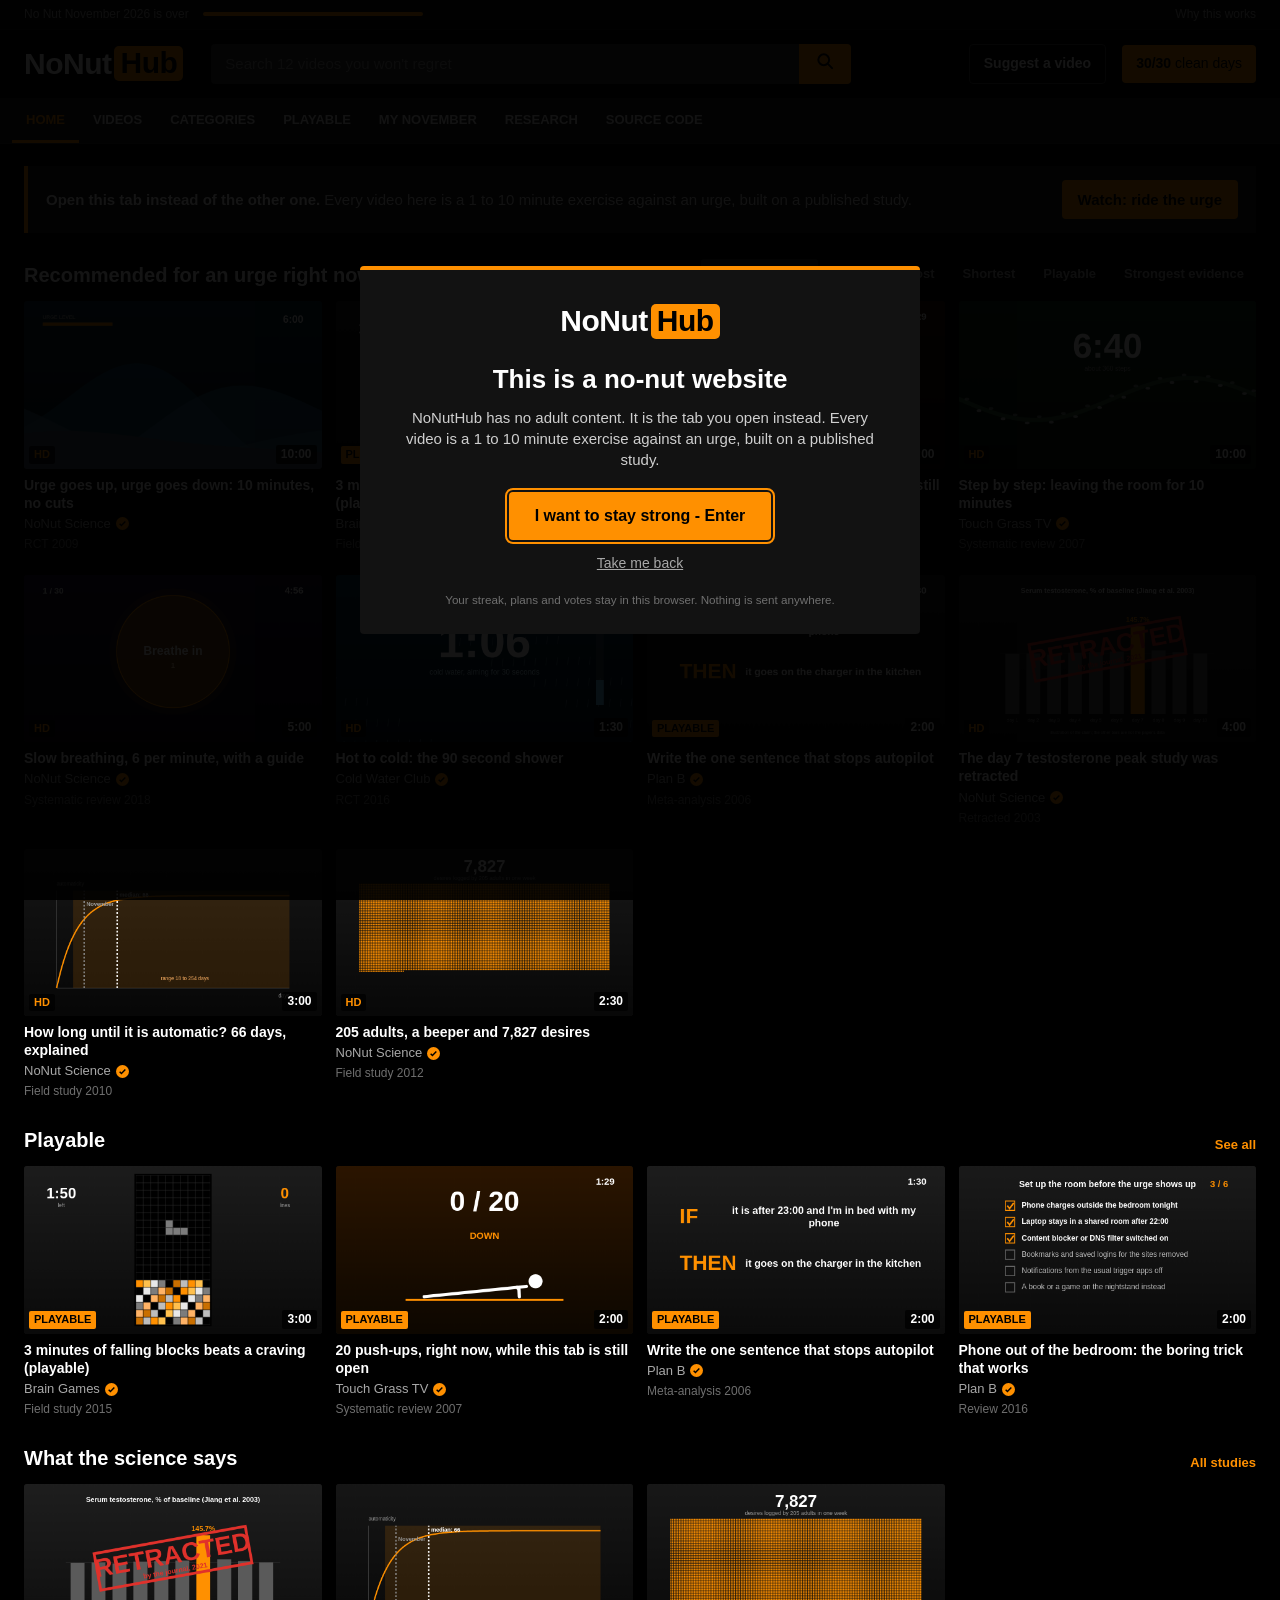
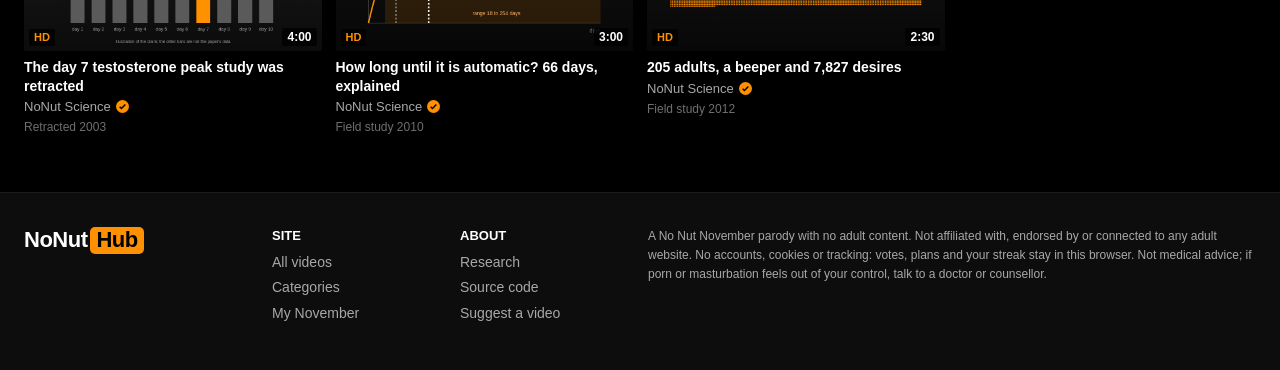
==== docs/index.html @ d83aa3be "NoNutHub: study-backed No Nut November videos in a tube-site look Twelve in-browser exercises (urge " ====
<!doctype html>
<html lang="en">
<head>
<meta charset="utf-8">
<meta name="viewport" content="width=device-width, initial-scale=1">
<title>NoNutHub</title>
<meta name="description" content="The tab you open instead. Every video is a 1 to 10 minute exercise against an urge, built on a published study. A No Nut November parody with zero adult content.">
<meta property="og:title" content="NoNutHub">
<meta property="og:description" content="The tab you open instead. Twelve study-backed videos for No Nut November, zero adult content.">
<meta property="og:image" content="https://eneserdo.github.io/nonuthub/og.png">
<meta property="og:url" content="https://eneserdo.github.io/nonuthub/">
<meta name="twitter:card" content="summary_large_image">
<meta name="theme-color" content="#000000">
<link rel="icon" href="icon.svg" type="image/svg+xml">
<link rel="stylesheet" href="style.css">
</head>
<body>
<div class="topbar">
  <span id="nov-label">No Nut November 2026</span>
  <div id="nov-bar"><i></i></div>
  <a href="#/research">Why this works</a>
</div>

<header class="head">
  <button id="menu" class="menu" aria-label="Menu"><span></span><span></span><span></span></button>
  <a class="logo" href="#/" aria-label="NoNutHub home"><span class="l1">NoNut</span><span class="l2">Hub</span></a>
  <form id="search" class="search" role="search">
    <input id="q" type="search" placeholder="Search 12 videos you won't regret" autocomplete="off" aria-label="Search">
    <button aria-label="Search"><svg viewBox="0 0 24 24"><circle cx="10.5" cy="10.5" r="6.5" fill="none" stroke="currentColor" stroke-width="2.4"/><path d="m15.5 15.5 5 5" stroke="currentColor" stroke-width="2.4" stroke-linecap="round"/></svg></button>
  </form>
  <div class="right">
    <a class="upload" href="https://github.com/eneserdo/nonuthub/issues/new?title=Video%20idea%3A%20&body=Study%20(DOI%20link)%3A%0A%0AWhat%20the%20video%20would%20do%3A%0A" target="_blank" rel="noopener">Suggest a video</a>
    <a id="streak-pill" class="pill" href="#/streak"><b>Day 0</b></a>
  </div>
</header>

<nav class="nav">
  <a href="#/" data-r="home">Home</a>
  <a href="#/videos" data-r="videos">Videos</a>
  <a href="#/categories" data-r="categories">Categories</a>
  <a href="#/videos?s=playable" data-r="playable">Playable</a>
  <a href="#/streak" data-r="streak">My November</a>
  <a href="#/research" data-r="research">Research</a>
  <a href="https://github.com/eneserdo/nonuthub" target="_blank" rel="noopener">Source code</a>
</nav>

<main id="main" class="wrap"></main>

<footer class="foot">
  <div class="wrap cols">
    <a class="logo small" href="#/"><span class="l1">NoNut</span><span class="l2">Hub</span></a>
    <div><h4>Site</h4><a href="#/videos">All videos</a><a href="#/categories">Categories</a><a href="#/streak">My November</a></div>
    <div><h4>About</h4><a href="#/research">Research</a><a href="https://github.com/eneserdo/nonuthub">Source code</a><a href="https://github.com/eneserdo/nonuthub/issues">Suggest a video</a></div>
    <p class="legal">A No Nut November parody with no adult content. Not affiliated with, endorsed by or connected to any adult website.
      No accounts, cookies or tracking: votes, plans and your streak stay in this browser. Not medical advice; if porn or masturbation
      feels out of your control, talk to a doctor or counsellor.</p>
  </div>
</footer>

<div id="gate" class="gate" role="dialog" aria-modal="true" aria-labelledby="gate-h">
  <div class="gate-box">
    <a class="logo" href="#/"><span class="l1">NoNut</span><span class="l2">Hub</span></a>
    <h2 id="gate-h">This is a no-nut website</h2>
    <p>NoNutHub has no adult content. It is the tab you open instead. Every video is a 1 to 10 minute exercise against an urge,
      built on a published study.</p>
    <button id="enter" class="btn btn-or big">I want to stay strong - Enter</button>
    <a class="exit" href="https://en.wikipedia.org/wiki/No_Nut_November">Take me back</a>
    <small>Your streak, plans and votes stay in this browser. Nothing is sent anywhere.</small>
  </div>
</div>
<script type="module" src="app.js"></script>
</body>
</html>
---- docs/style.css ----
:root {
  --bg: #000; --bar: #1b1b1b; --panel: #151515; --line: #2c2c2c; --text: #fff; --muted: #a8a8a8; --dim: #6f6f6f;
  --or: #ff9000; --or-hi: #ffa733; --green: #6fbf3b;
  --font: Arial, Helvetica, sans-serif;
  color-scheme: dark;
}
* { box-sizing: border-box; }
html { -webkit-text-size-adjust: 100%; }
body { margin: 0; background: var(--bg); color: var(--text); font: 14px/1.4 var(--font); }
a { color: inherit; text-decoration: none; }
button { font: inherit; color: inherit; cursor: pointer; }
:focus-visible { outline: 2px solid var(--or); outline-offset: 2px; }
.wrap { max-width: 1480px; margin: 0 auto; padding: 0 24px; }

/* logo: white word, black word on an orange tile */
.logo { display: inline-flex; align-items: center; font: bold 30px/1 var(--font); letter-spacing: -.5px; white-space: nowrap; }
.logo .l1 { color: #fff; padding-right: 3px; }
.logo .l2 { background: var(--or); color: #000; border-radius: 5px; padding: 2px 6px 3px; }
.logo.small { font-size: 22px; }

/* top strip */
.topbar { display: flex; align-items: center; gap: 14px; padding: 6px 24px; background: #0e0e0e; color: var(--muted); font-size: 12px; border-bottom: 1px solid #191919; }
#nov-bar { flex: 0 1 220px; height: 4px; background: #2a2a2a; border-radius: 2px; overflow: hidden; }
#nov-bar i { display: block; height: 100%; width: 0; background: var(--or); }
.topbar a { margin-left: auto; color: var(--muted); }
.topbar a:hover { color: var(--or); }

/* header */
.head { display: flex; align-items: center; gap: 28px; padding: 14px 24px; background: #000; }
.menu { display: none; background: none; border: 0; padding: 6px; }
.menu span { display: block; width: 22px; height: 2px; margin: 5px 0; background: #fff; }
.search { flex: 1; max-width: 640px; display: flex; height: 40px; }
.search input { flex: 1; min-width: 0; border: 0; border-radius: 4px 0 0 4px; padding: 0 14px; background: #2f2f2f; color: #fff; font: 15px var(--font); }
.search input::placeholder { color: #8d8d8d; }
.search input:focus { outline: none; background: #3a3a3a; }
.search button { width: 52px; border: 0; border-radius: 0 4px 4px 0; background: var(--or); color: #000; }
.search button:hover { background: var(--or-hi); }
.search svg { width: 20px; height: 20px; }
.right { margin-left: auto; display: flex; align-items: center; gap: 16px; }
.upload { color: #fff; font-weight: bold; padding: 9px 14px; border: 1px solid #3b3b3b; border-radius: 4px; }
.upload:hover { border-color: var(--or); color: var(--or); }
.pill { background: var(--or); color: #000; padding: 9px 14px; border-radius: 4px; white-space: nowrap; }
.pill:hover { background: var(--or-hi); }

/* nav row */
.nav { display: flex; gap: 0; padding: 0 12px; background: var(--bar); border-bottom: 1px solid #262626; overflow-x: auto; scrollbar-width: none; }
.nav a { padding: 13px 14px 11px; font-weight: bold; text-transform: uppercase; font-size: 13px; color: #e6e6e6; border-bottom: 3px solid transparent; white-space: nowrap; }
.nav a:hover { color: var(--or); }
.nav a.on { color: var(--or); border-bottom-color: var(--or); }

/* buttons */
.btn { display: inline-block; border: 0; border-radius: 4px; padding: 9px 16px; background: #2d2d2d; color: #fff; font-weight: bold; }
.btn:hover { background: #3a3a3a; }
.btn-or { background: var(--or); color: #000; }
.btn-or:hover { background: var(--or-hi); }
.btn.big { padding: 13px 26px; font-size: 16px; }

/* promo strip */
.promo { display: flex; align-items: center; justify-content: space-between; gap: 20px; margin: 22px 0 6px; padding: 14px 18px; background: var(--panel); border-left: 4px solid var(--or); color: #ddd; font-size: 15px; }
.promo b { color: #fff; }

/* section heads + sort tabs */
.sec-head { display: flex; align-items: flex-end; justify-content: space-between; gap: 16px; flex-wrap: wrap; margin: 26px 0 12px; }
.sec-head h2 { margin: 0; font-size: 20px; }
.sec-head h2 small { color: var(--muted); font-weight: normal; font-size: 14px; margin-left: 6px; }
.sorts { display: flex; gap: 4px; flex-wrap: wrap; }
.sorts a { padding: 6px 12px; border-radius: 3px; color: var(--muted); font-weight: bold; font-size: 13px; }
.sorts a:hover { color: #fff; }
.sorts a.on { background: #2b2b2b; color: var(--or); }
.more { color: var(--or); font-weight: bold; font-size: 13px; }
.more:hover { text-decoration: underline; }

/* video grid */
.grid { display: grid; grid-template-columns: repeat(auto-fill, minmax(250px, 1fr)); gap: 22px 14px; }
.card, .cat { display: block; min-width: 0; }
.thumb { position: relative; aspect-ratio: 16 / 9; background: #111; border-radius: 3px; overflow: hidden; }
.thumb canvas { display: block; width: 100%; height: 100%; }
.card:hover .thumb, .cat:hover .thumb { outline: 2px solid var(--or); outline-offset: -2px; }
.dur { position: absolute; right: 5px; bottom: 5px; padding: 1px 5px; border-radius: 2px; background: rgba(0,0,0,.8); font-size: 12px; font-weight: bold; }
.badge { position: absolute; left: 5px; bottom: 5px; padding: 1px 5px; border-radius: 2px; background: rgba(0,0,0,.8); color: var(--or); font-size: 11px; font-weight: bold; }
.badge.play { background: var(--or); color: #000; }
.meta { display: flex; flex-direction: column; gap: 3px; padding-top: 7px; }
.title { font-weight: bold; font-size: 14px; line-height: 1.3; display: -webkit-box; -webkit-line-clamp: 2; -webkit-box-orient: vertical; overflow: hidden; }
.card:hover .title, .cat:hover .title { color: var(--or); }
.chan { display: flex; align-items: center; gap: 5px; color: var(--muted); font-size: 13px; }
.ok { width: 13px; height: 13px; fill: var(--or); flex: none; }
.stats { display: flex; justify-content: space-between; gap: 8px; color: var(--dim); font-size: 12px; }
.rate { color: var(--green); font-weight: bold; }
.cats .title { display: block; margin-top: 8px; font-size: 16px; }
.cats .title em { color: var(--muted); font-style: normal; font-weight: normal; }
.cat .sub { color: var(--muted); font-size: 13px; }

/* search */
.noresults { margin: 30px 0 10px; padding: 26px; background: var(--panel); border-radius: 4px; }
.noresults h2 { margin: 0 0 8px; font-size: 22px; }
.noresults p { margin: 0; max-width: 70ch; color: #cfcfcf; font-size: 15px; }
.empty { color: var(--muted); }

/* watch page */
.watch { display: grid; grid-template-columns: minmax(0, 1fr) 360px; gap: 26px; margin-top: 22px; }
.player { position: relative; background: #000; aspect-ratio: 16 / 9; overflow: hidden; }
.player:focus { outline: none; }
.player canvas { display: block; width: 100%; height: 100%; }
.bigplay { position: absolute; inset: 50% auto auto 50%; width: 84px; height: 84px; margin: -42px 0 0 -42px; border: 0; border-radius: 50%; background: rgba(0,0,0,.65); display: none; }
.bigplay svg { width: 44px; height: 44px; fill: #fff; margin-left: 4px; }
.player.paused .bigplay { display: block; }
.bigplay:hover { background: var(--or); }
.bigplay:hover svg { fill: #000; }
.ctrl { position: absolute; left: 0; right: 0; bottom: 0; display: flex; align-items: center; gap: 12px; padding: 8px 12px; background: linear-gradient(transparent, rgba(0,0,0,.85)); }
.pp { width: 28px; height: 28px; border: 0; background: none; position: relative; }
.pp::before { content: ""; position: absolute; inset: 6px 6px 6px 9px; background: #fff; clip-path: polygon(0 0, 100% 50%, 0 100%); }
.pp.on::before { inset: 6px 8px; clip-path: polygon(0 0, 35% 0, 35% 100%, 0 100%, 0 0, 65% 0, 100% 0, 100% 100%, 65% 100%, 65% 0); }
.time { font-size: 13px; font-variant-numeric: tabular-nums; white-space: nowrap; }
.bar { flex: 1; height: 5px; background: rgba(255,255,255,.25); cursor: pointer; border-radius: 3px; }
.bar i { display: block; height: 100%; width: 0; background: var(--or); border-radius: 3px; }
.fs { border: 0; background: none; width: 28px; height: 28px; padding: 2px; }
.ui:not(:empty) { padding: 14px; background: var(--panel); border-top: 2px solid var(--or); }
.pad { display: flex; gap: 8px; flex-wrap: wrap; }
.plan { display: flex; flex-wrap: wrap; gap: 10px; align-items: center; }
.plan label { display: flex; gap: 8px; align-items: center; flex: 1 1 320px; font-weight: bold; }
.plan input { flex: 1; min-width: 0; height: 38px; border: 1px solid #3a3a3a; border-radius: 4px; background: #222; color: #fff; padding: 0 10px; font: 14px var(--font); }
.plan input:focus { border-color: var(--or); outline: none; }
.saved { color: var(--green); font-weight: bold; }
.checks { display: grid; grid-template-columns: repeat(auto-fill, minmax(300px, 1fr)); gap: 8px 18px; }
.checks label { display: flex; gap: 10px; align-items: center; cursor: pointer; }
.checks input { width: 18px; height: 18px; accent-color: var(--or); }
.watch h1 { font-size: 22px; margin: 16px 0 10px; line-height: 1.25; }
.vbar { display: flex; align-items: center; justify-content: space-between; gap: 12px; flex-wrap: wrap; color: var(--muted); }
.acts { display: flex; gap: 8px; flex-wrap: wrap; }
.acts button, .acts a { border: 0; border-radius: 4px; padding: 8px 14px; background: #262626; font-weight: bold; font-size: 13px; }
.acts button:hover, .acts a:hover { background: #333; color: var(--or); }
.vote.up.pulse { background: var(--or); color: #000; }
.ratebar { height: 3px; margin-top: 10px; background: #3a3a3a; }
.ratebar i { display: block; height: 100%; width: 0; background: var(--green); }
.chanrow { display: flex; align-items: center; gap: 12px; padding: 14px 0; border-bottom: 1px solid var(--line); }
.chanrow div { display: flex; flex-direction: column; }
.chanrow small { color: var(--muted); }
.chanrow .btn { margin-left: auto; }
.avatar { width: 42px; height: 42px; border-radius: 50%; background: var(--or); color: #000; display: grid; place-items: center; font: bold 20px var(--font); }
.tabs { padding: 12px 0 0; color: var(--or); border-bottom: 1px solid var(--line); }
.tabs b { display: inline-block; padding-bottom: 8px; border-bottom: 3px solid var(--or); }
.about { max-width: 80ch; font-size: 15px; color: #dcdcdc; }
.src h3 { font-size: 15px; margin: 18px 0 6px; color: #fff; }
.src p { margin: 0 0 8px; font-size: 14px; color: var(--muted); }
.src a, .about .cats a { color: var(--or); font-weight: bold; }
.about .cats { display: block; color: var(--muted); font-size: 13px; }
.related h3 { margin: 0 0 12px; font-size: 16px; }
.related .card { display: grid; grid-template-columns: 168px 1fr; gap: 10px; margin-bottom: 12px; }
.related .meta { padding-top: 0; }
.related .stats { display: none; }

/* research */
.lead { max-width: 85ch; font-size: 16px; color: #dcdcdc; }
.research table { width: 100%; border-collapse: collapse; font-size: 14px; }
.research th { text-align: left; padding: 10px 12px; background: var(--bar); color: var(--muted); font-size: 12px; text-transform: uppercase; }
.research td { padding: 14px 12px; border-bottom: 1px solid var(--line); vertical-align: top; color: #d6d6d6; }
.research td:first-child { width: 30%; }
.research td:first-child a { color: var(--or); }
.research td:first-child span { display: block; margin-top: 4px; color: var(--dim); font-size: 12px; }
.research td:last-child { width: 22%; }
.research td:last-child a { display: block; margin-bottom: 6px; color: #fff; }
.research td:last-child a:hover { color: var(--or); }
.tag { display: inline-block; padding: 2px 7px; border-radius: 3px; background: #2a2a2a; font-size: 12px; font-weight: bold; white-space: nowrap; }
.retracted .tag { background: #5a1512; color: #ff8a80; }

/* streak */
.streak { max-width: 760px; }
.streak .big { font: bold 54px/1 var(--font); color: var(--or); }
.streak > p { color: var(--muted); }
.cal { display: grid; grid-template-columns: repeat(10, 1fr); gap: 6px; margin: 18px 0 24px; }
.cal button { aspect-ratio: 1; border: 0; border-radius: 4px; font-weight: bold; font-size: 15px; }
.cal .clean { background: var(--or); color: #000; }
.cal .slip { background: #4a4a4a; color: #fff; text-decoration: line-through; }
.cal .future { background: #1c1c1c; color: #5c5c5c; cursor: default; }
.cal .today { box-shadow: 0 0 0 2px #fff; }
.plan-card { padding: 18px; background: var(--panel); border-radius: 4px; }
.plan-card h3 { margin: 0 0 6px; }
.plan-card p { color: #dcdcdc; font-size: 15px; }
.fine { color: var(--dim); font-size: 13px; margin-top: 18px; }

/* footer */
.foot { margin-top: 56px; padding: 34px 0 40px; background: #0d0d0d; border-top: 1px solid #1d1d1d; color: var(--muted); }
.foot .cols { display: grid; grid-template-columns: 220px 160px 160px 1fr; gap: 28px; align-items: start; }
.foot h4 { margin: 0 0 8px; color: #fff; font-size: 13px; text-transform: uppercase; }
.foot .cols a:not(.logo) { display: block; margin-bottom: 6px; }
.foot .cols a:not(.logo):hover { color: var(--or); }
.legal { margin: 0; font-size: 12px; line-height: 1.6; }

/* entry gate */
.gate { position: fixed; inset: 0; z-index: 50; display: grid; place-items: center; padding: 16px; background: rgba(0,0,0,.92); }
.gate-box { width: min(560px, 100%); padding: 34px 32px 26px; background: #121212; border-top: 4px solid var(--or); text-align: center; border-radius: 4px; }
.gate-box h2 { margin: 22px 0 10px; font-size: 26px; }
.gate-box p { color: #cfcfcf; font-size: 15px; margin: 0 0 22px; }
.gate-box .exit { display: block; margin-top: 14px; color: var(--muted); text-decoration: underline; }
.gate-box small { display: block; margin-top: 18px; color: var(--dim); }

@media (max-width: 1100px) {
  .watch { grid-template-columns: 1fr; }
  .related .card { grid-template-columns: 200px 1fr; }
  .foot .cols { grid-template-columns: 1fr 1fr; }
  .legal { grid-column: 1 / -1; }
}
@media (max-width: 720px) {
  .wrap { padding: 0 16px; }
  .topbar { padding: 6px 16px; }
  .topbar a { display: none; }
  #nov-label { white-space: nowrap; overflow: hidden; text-overflow: ellipsis; min-width: 0; }
  #nov-bar { flex: 1 0 60px; }
  .sorts { flex-wrap: nowrap; overflow-x: auto; scrollbar-width: none; max-width: 100%; }
  .sorts a { white-space: nowrap; }
  .sec-head > * { min-width: 0; }
  .head { flex-wrap: wrap; gap: 12px; padding: 12px 16px; }
  .menu { display: block; }
  .logo { font-size: 24px; }
  .search { order: 3; flex-basis: 100%; max-width: none; }
  .upload { display: none; }
  .nav { display: none; flex-direction: column; padding: 0; }
  body.navopen .nav { display: flex; }
  .nav a { border-bottom: 1px solid #262626; }
  .grid { grid-template-columns: 1fr 1fr; gap: 16px 10px; }
  .title { font-size: 13px; }
  .stats { display: none; }
  .promo { flex-direction: column; align-items: flex-start; }
  .related .card { grid-template-columns: 140px 1fr; }
  .research thead { display: none; }
  .research tr { display: block; padding: 12px 0; border-bottom: 1px solid var(--line); }
  .research td { display: block; width: auto !important; padding: 4px 0; border: 0; }
  .cal { grid-template-columns: repeat(6, 1fr); }
  .streak .big { font-size: 42px; }
  .foot .cols { grid-template-columns: 1fr; }
  .player { aspect-ratio: auto; }
  .player canvas { aspect-ratio: 16 / 9; height: auto; }
  .ctrl { position: static; background: #111; padding: 6px 10px; }
  .bigplay { inset: calc(50% - 22px) auto auto 50%; }
  .ctrl .time { font-size: 12px; }
}
@media (max-width: 400px) { .grid:not(.cats) { grid-template-columns: 1fr; } }
@media (prefers-reduced-motion: reduce) { * { scroll-behavior: auto !important; } }
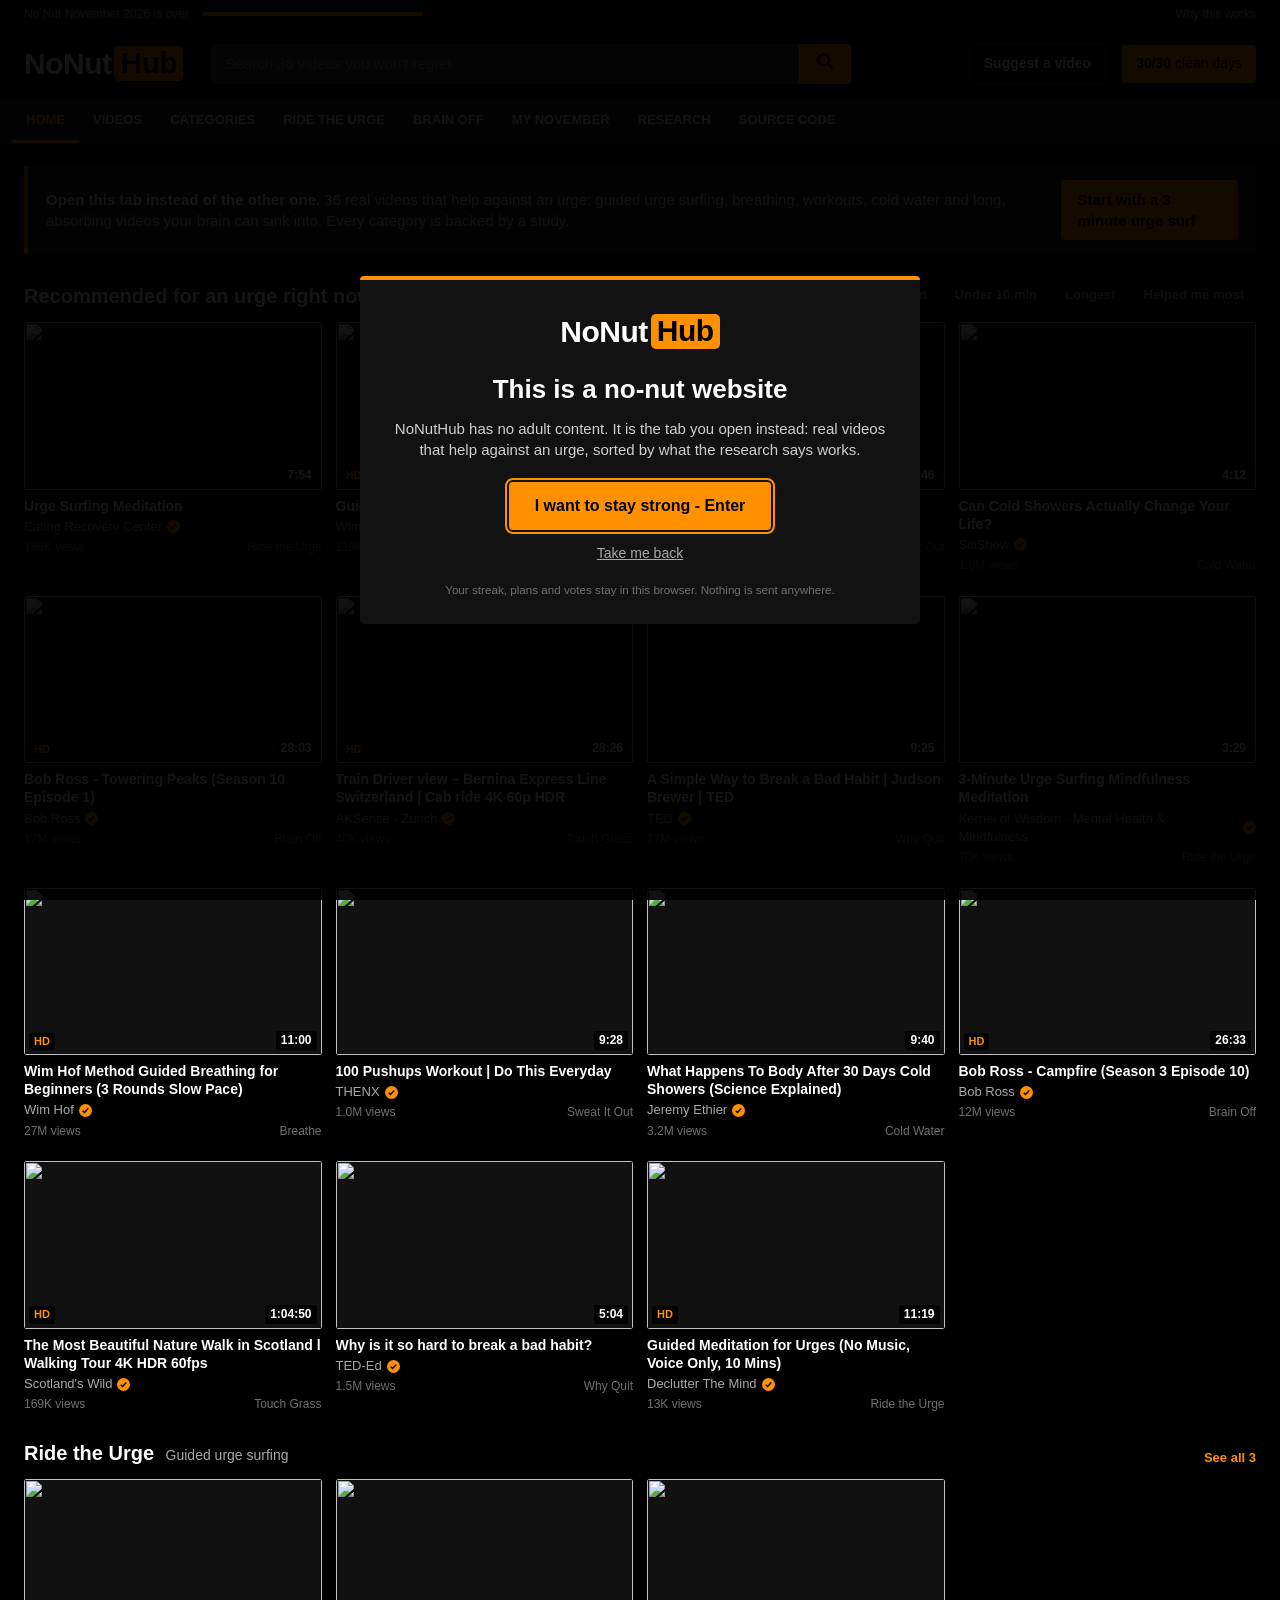
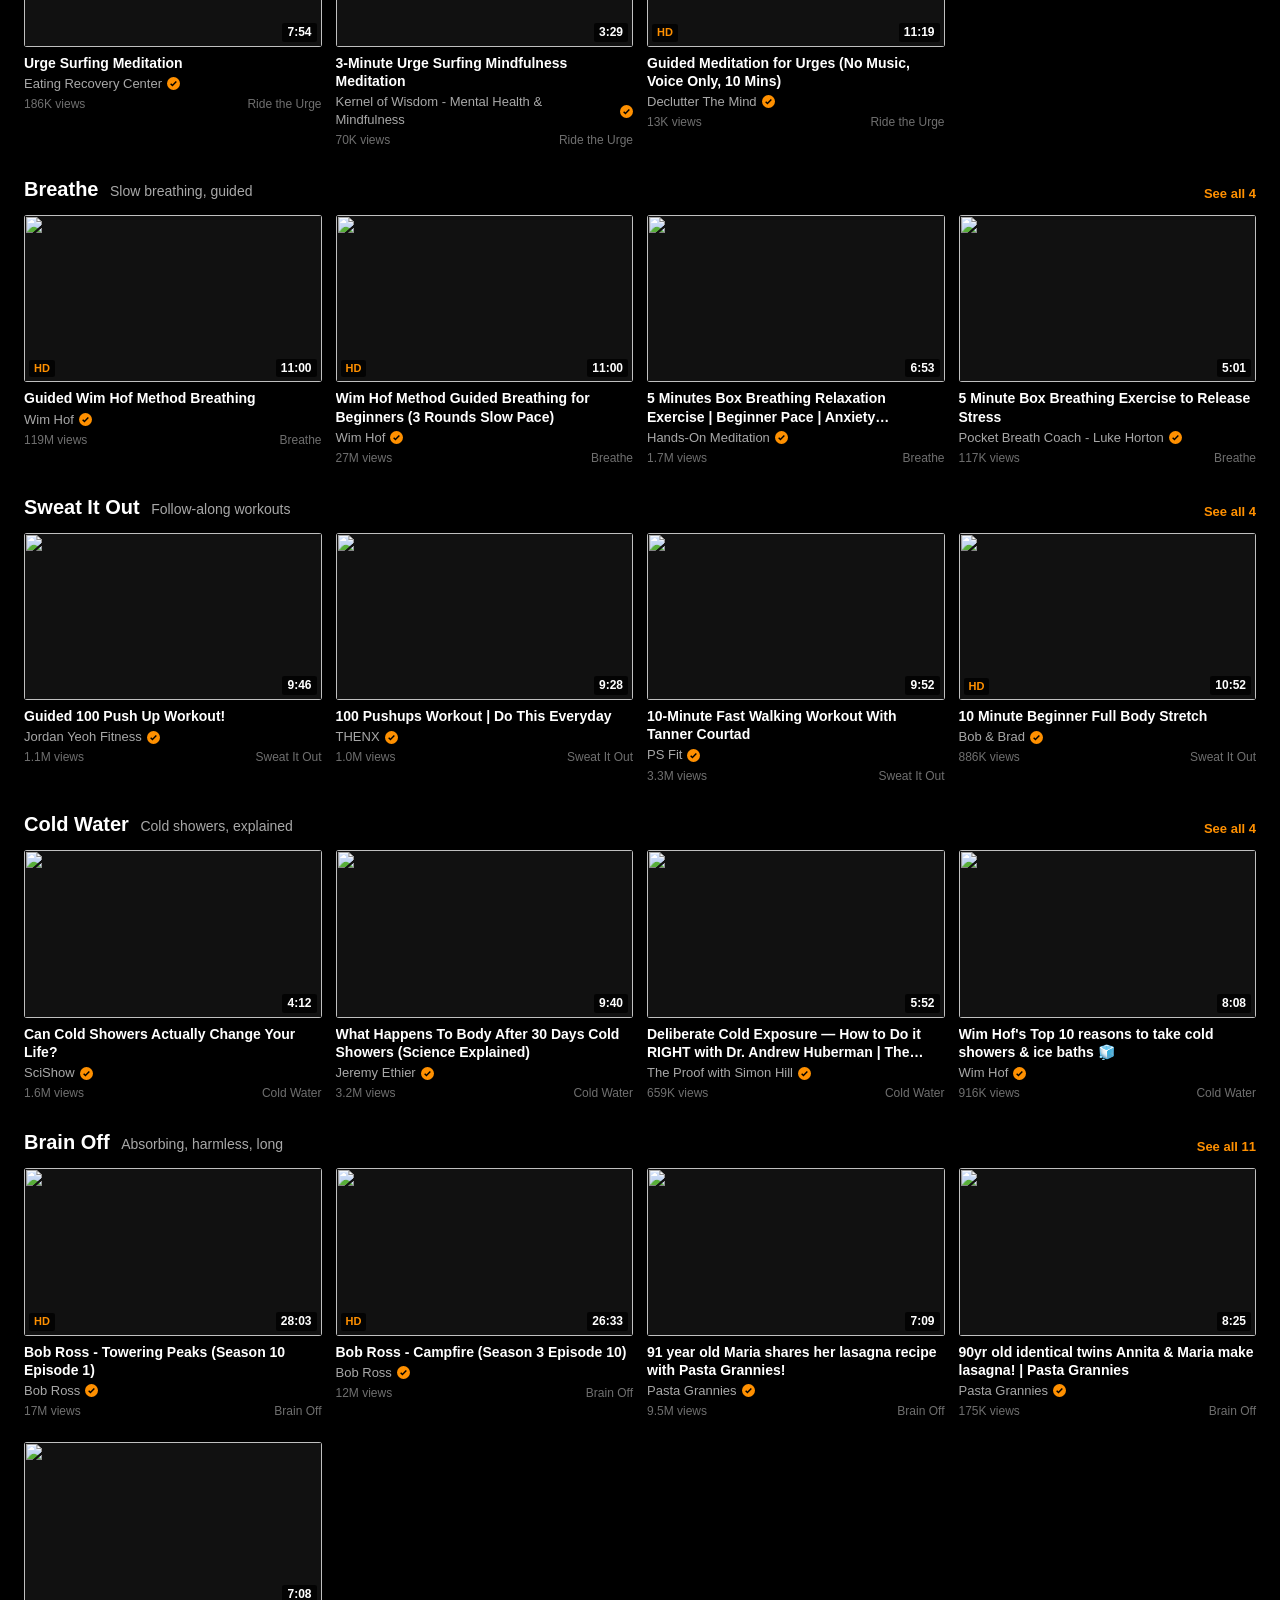
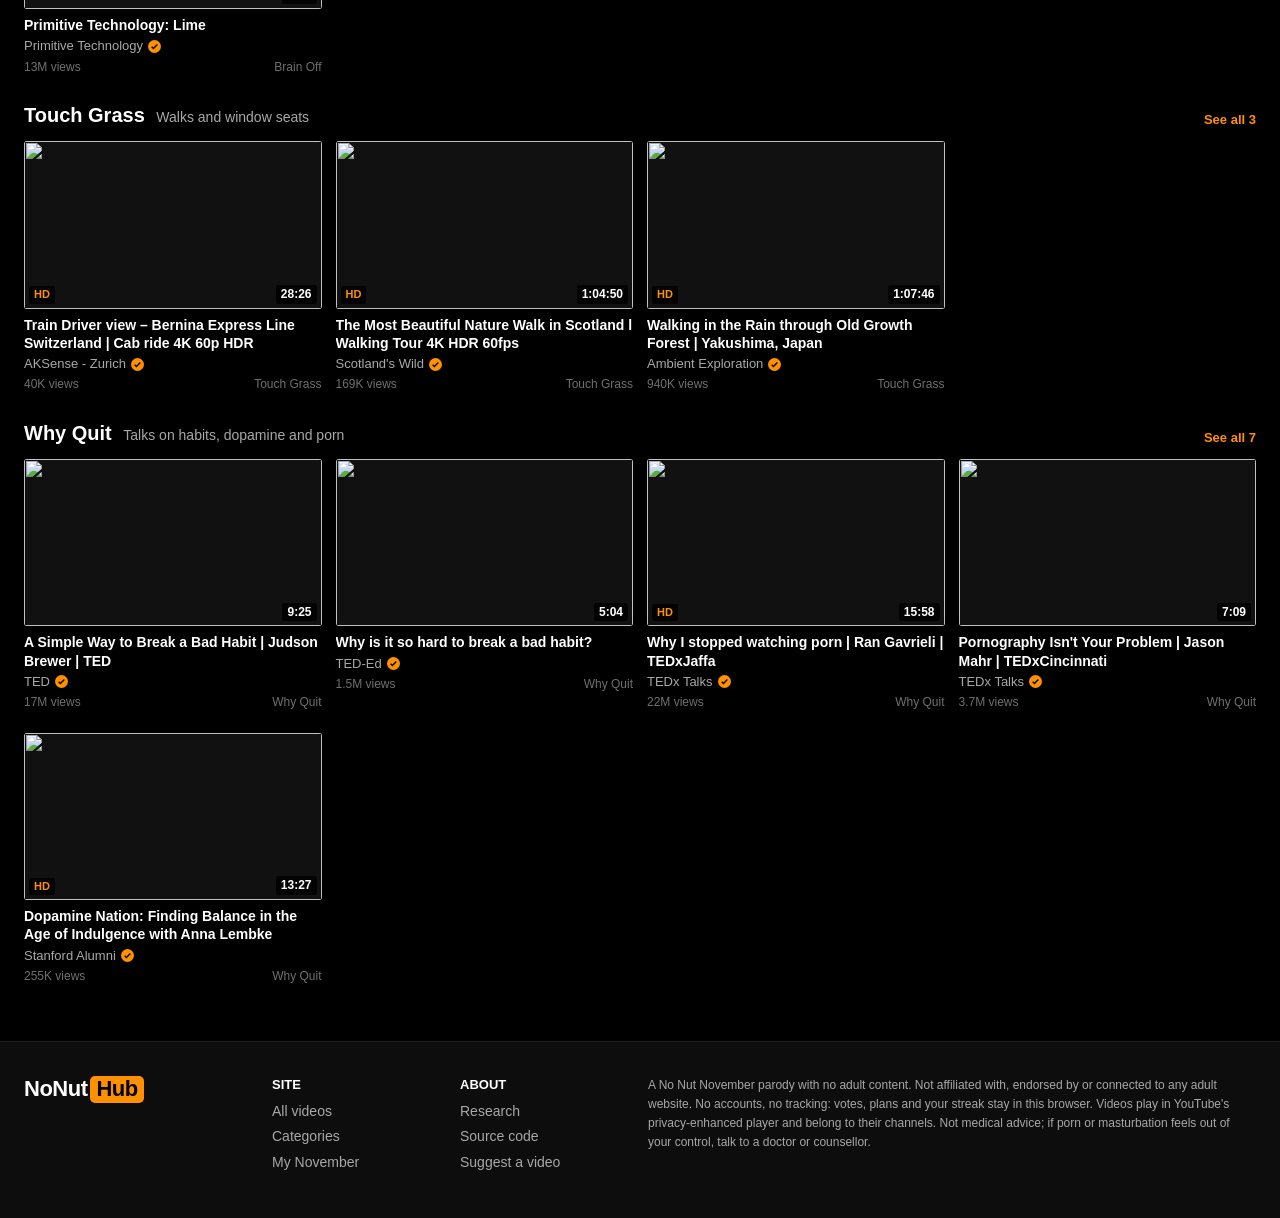
==== commit 758a348c: "Real videos instead of canvas exercises 36 embeddable YouTube videos from the channels that made the" ====
--- a/docs/index.html
+++ b/docs/index.html
@@ -4,9 +4,9 @@
 <meta charset="utf-8">
 <meta name="viewport" content="width=device-width, initial-scale=1">
 <title>NoNutHub</title>
-<meta name="description" content="The tab you open instead. Every video is a 1 to 10 minute exercise against an urge, built on a published study. A No Nut November parody with zero adult content.">
+<meta name="description" content="The tab you open instead: real videos that help against an urge, from urge surfing to Bob Ross, sorted by what the research says works. A No Nut November parody with zero adult content.">
 <meta property="og:title" content="NoNutHub">
-<meta property="og:description" content="The tab you open instead. Twelve study-backed videos for No Nut November, zero adult content.">
+<meta property="og:description" content="The tab you open instead: 36 real videos that help against an urge, backed by research. No Nut November, zero adult content.">
 <meta property="og:image" content="https://eneserdo.github.io/nonuthub/og.png">
 <meta property="og:url" content="https://eneserdo.github.io/nonuthub/">
 <meta name="twitter:card" content="summary_large_image">
@@ -25,7 +25,7 @@
   <button id="menu" class="menu" aria-label="Menu"><span></span><span></span><span></span></button>
   <a class="logo" href="#/" aria-label="NoNutHub home"><span class="l1">NoNut</span><span class="l2">Hub</span></a>
   <form id="search" class="search" role="search">
-    <input id="q" type="search" placeholder="Search 12 videos you won't regret" autocomplete="off" aria-label="Search">
+    <input id="q" type="search" placeholder="Search 36 videos you won't regret" autocomplete="off" aria-label="Search">
     <button aria-label="Search"><svg viewBox="0 0 24 24"><circle cx="10.5" cy="10.5" r="6.5" fill="none" stroke="currentColor" stroke-width="2.4"/><path d="m15.5 15.5 5 5" stroke="currentColor" stroke-width="2.4" stroke-linecap="round"/></svg></button>
   </form>
   <div class="right">
@@ -38,7 +38,8 @@
   <a href="#/" data-r="home">Home</a>
   <a href="#/videos" data-r="videos">Videos</a>
   <a href="#/categories" data-r="categories">Categories</a>
-  <a href="#/videos?s=playable" data-r="playable">Playable</a>
+  <a href="#/videos?c=urge" data-r="urge">Ride the Urge</a>
+  <a href="#/videos?c=brainoff" data-r="brainoff">Brain Off</a>
   <a href="#/streak" data-r="streak">My November</a>
   <a href="#/research" data-r="research">Research</a>
   <a href="https://github.com/eneserdo/nonuthub" target="_blank" rel="noopener">Source code</a>
@@ -52,7 +53,7 @@
     <div><h4>Site</h4><a href="#/videos">All videos</a><a href="#/categories">Categories</a><a href="#/streak">My November</a></div>
     <div><h4>About</h4><a href="#/research">Research</a><a href="https://github.com/eneserdo/nonuthub">Source code</a><a href="https://github.com/eneserdo/nonuthub/issues">Suggest a video</a></div>
     <p class="legal">A No Nut November parody with no adult content. Not affiliated with, endorsed by or connected to any adult website.
-      No accounts, cookies or tracking: votes, plans and your streak stay in this browser. Not medical advice; if porn or masturbation
+      No accounts, no tracking: votes, plans and your streak stay in this browser. Videos play in YouTube's privacy-enhanced player and belong to their channels. Not medical advice; if porn or masturbation
       feels out of your control, talk to a doctor or counsellor.</p>
   </div>
 </footer>
@@ -61,8 +62,8 @@
   <div class="gate-box">
     <a class="logo" href="#/"><span class="l1">NoNut</span><span class="l2">Hub</span></a>
     <h2 id="gate-h">This is a no-nut website</h2>
-    <p>NoNutHub has no adult content. It is the tab you open instead. Every video is a 1 to 10 minute exercise against an urge,
-      built on a published study.</p>
+    <p>NoNutHub has no adult content. It is the tab you open instead: real videos that help against an urge,
+      sorted by what the research says works.</p>
     <button id="enter" class="btn btn-or big">I want to stay strong - Enter</button>
     <a class="exit" href="https://en.wikipedia.org/wiki/No_Nut_November">Take me back</a>
     <small>Your streak, plans and votes stay in this browser. Nothing is sent anywhere.</small>
--- a/docs/style.css
+++ b/docs/style.css
@@ -74,7 +74,7 @@
 .grid { display: grid; grid-template-columns: repeat(auto-fill, minmax(250px, 1fr)); gap: 22px 14px; }
 .card, .cat { display: block; min-width: 0; }
 .thumb { position: relative; aspect-ratio: 16 / 9; background: #111; border-radius: 3px; overflow: hidden; }
-.thumb canvas { display: block; width: 100%; height: 100%; }
+.thumb img { display: block; width: 100%; height: 100%; object-fit: cover; }
 .card:hover .thumb, .cat:hover .thumb { outline: 2px solid var(--or); outline-offset: -2px; }
 .dur { position: absolute; right: 5px; bottom: 5px; padding: 1px 5px; border-radius: 2px; background: rgba(0,0,0,.8); font-size: 12px; font-weight: bold; }
 .badge { position: absolute; left: 5px; bottom: 5px; padding: 1px 5px; border-radius: 2px; background: rgba(0,0,0,.8); color: var(--or); font-size: 11px; font-weight: bold; }
@@ -99,37 +99,21 @@
 /* watch page */
 .watch { display: grid; grid-template-columns: minmax(0, 1fr) 360px; gap: 26px; margin-top: 22px; }
 .player { position: relative; background: #000; aspect-ratio: 16 / 9; overflow: hidden; }
-.player:focus { outline: none; }
-.player canvas { display: block; width: 100%; height: 100%; }
-.bigplay { position: absolute; inset: 50% auto auto 50%; width: 84px; height: 84px; margin: -42px 0 0 -42px; border: 0; border-radius: 50%; background: rgba(0,0,0,.65); display: none; }
+.player img, .player iframe { display: block; width: 100%; height: 100%; border: 0; object-fit: cover; }
+.player .dur { font-size: 14px; padding: 2px 7px; right: 10px; bottom: 10px; }
+.bigplay { position: absolute; inset: 50% auto auto 50%; width: 84px; height: 84px; margin: -42px 0 0 -42px; border: 0; border-radius: 50%; background: rgba(0,0,0,.7); display: block; }
 .bigplay svg { width: 44px; height: 44px; fill: #fff; margin-left: 4px; }
-.player.paused .bigplay { display: block; }
 .bigplay:hover { background: var(--or); }
 .bigplay:hover svg { fill: #000; }
-.ctrl { position: absolute; left: 0; right: 0; bottom: 0; display: flex; align-items: center; gap: 12px; padding: 8px 12px; background: linear-gradient(transparent, rgba(0,0,0,.85)); }
-.pp { width: 28px; height: 28px; border: 0; background: none; position: relative; }
-.pp::before { content: ""; position: absolute; inset: 6px 6px 6px 9px; background: #fff; clip-path: polygon(0 0, 100% 50%, 0 100%); }
-.pp.on::before { inset: 6px 8px; clip-path: polygon(0 0, 35% 0, 35% 100%, 0 100%, 0 0, 65% 0, 100% 0, 100% 100%, 65% 100%, 65% 0); }
-.time { font-size: 13px; font-variant-numeric: tabular-nums; white-space: nowrap; }
-.bar { flex: 1; height: 5px; background: rgba(255,255,255,.25); cursor: pointer; border-radius: 3px; }
-.bar i { display: block; height: 100%; width: 0; background: var(--or); border-radius: 3px; }
-.fs { border: 0; background: none; width: 28px; height: 28px; padding: 2px; }
-.ui:not(:empty) { padding: 14px; background: var(--panel); border-top: 2px solid var(--or); }
-.pad { display: flex; gap: 8px; flex-wrap: wrap; }
-.plan { display: flex; flex-wrap: wrap; gap: 10px; align-items: center; }
-.plan label { display: flex; gap: 8px; align-items: center; flex: 1 1 320px; font-weight: bold; }
-.plan input { flex: 1; min-width: 0; height: 38px; border: 1px solid #3a3a3a; border-radius: 4px; background: #222; color: #fff; padding: 0 10px; font: 14px var(--font); }
-.plan input:focus { border-color: var(--or); outline: none; }
+.plan-card label { display: flex; gap: 8px; align-items: center; flex: 1 1 320px; font-weight: bold; }
+.plan-card input { flex: 1; min-width: 0; height: 38px; border: 1px solid #3a3a3a; border-radius: 4px; background: #222; color: #fff; padding: 0 10px; font: 14px var(--font); }
+.plan-card input:focus { border-color: var(--or); outline: none; }
 .saved { color: var(--green); font-weight: bold; }
-.checks { display: grid; grid-template-columns: repeat(auto-fill, minmax(300px, 1fr)); gap: 8px 18px; }
-.checks label { display: flex; gap: 10px; align-items: center; cursor: pointer; }
-.checks input { width: 18px; height: 18px; accent-color: var(--or); }
 .watch h1 { font-size: 22px; margin: 16px 0 10px; line-height: 1.25; }
 .vbar { display: flex; align-items: center; justify-content: space-between; gap: 12px; flex-wrap: wrap; color: var(--muted); }
 .acts { display: flex; gap: 8px; flex-wrap: wrap; }
 .acts button, .acts a { border: 0; border-radius: 4px; padding: 8px 14px; background: #262626; font-weight: bold; font-size: 13px; }
 .acts button:hover, .acts a:hover { background: #333; color: var(--or); }
-.vote.up.pulse { background: var(--or); color: #000; }
 .ratebar { height: 3px; margin-top: 10px; background: #3a3a3a; }
 .ratebar i { display: block; height: 100%; width: 0; background: var(--green); }
 .chanrow { display: flex; align-items: center; gap: 12px; padding: 14px 0; border-bottom: 1px solid var(--line); }
@@ -173,7 +157,11 @@
 .cal .slip { background: #4a4a4a; color: #fff; text-decoration: line-through; }
 .cal .future { background: #1c1c1c; color: #5c5c5c; cursor: default; }
 .cal .today { box-shadow: 0 0 0 2px #fff; }
-.plan-card { padding: 18px; background: var(--panel); border-radius: 4px; }
+.plan-card { display: flex; flex-wrap: wrap; gap: 10px; align-items: center; padding: 18px; background: var(--panel); border-radius: 4px; }
+.plan-card h3, .plan-card p { flex-basis: 100%; }
+.plan-card a, .fine a, .catwhy a { color: var(--or); }
+.catwhy { max-width: 95ch; margin: -2px 0 18px; color: #cfcfcf; font-size: 15px; }
+.catwhy span { display: block; margin-top: 4px; font-size: 13px; }
 .plan-card h3 { margin: 0 0 6px; }
 .plan-card p { color: #dcdcdc; font-size: 15px; }
 .fine { color: var(--dim); font-size: 13px; margin-top: 18px; }
@@ -228,11 +216,5 @@
   .cal { grid-template-columns: repeat(6, 1fr); }
   .streak .big { font-size: 42px; }
   .foot .cols { grid-template-columns: 1fr; }
-  .player { aspect-ratio: auto; }
-  .player canvas { aspect-ratio: 16 / 9; height: auto; }
-  .ctrl { position: static; background: #111; padding: 6px 10px; }
-  .bigplay { inset: calc(50% - 22px) auto auto 50%; }
-  .ctrl .time { font-size: 12px; }
-}
-@media (max-width: 400px) { .grid:not(.cats) { grid-template-columns: 1fr; } }
+  @media (max-width: 400px) { .grid:not(.cats) { grid-template-columns: 1fr; } }
 @media (prefers-reduced-motion: reduce) { * { scroll-behavior: auto !important; } }
